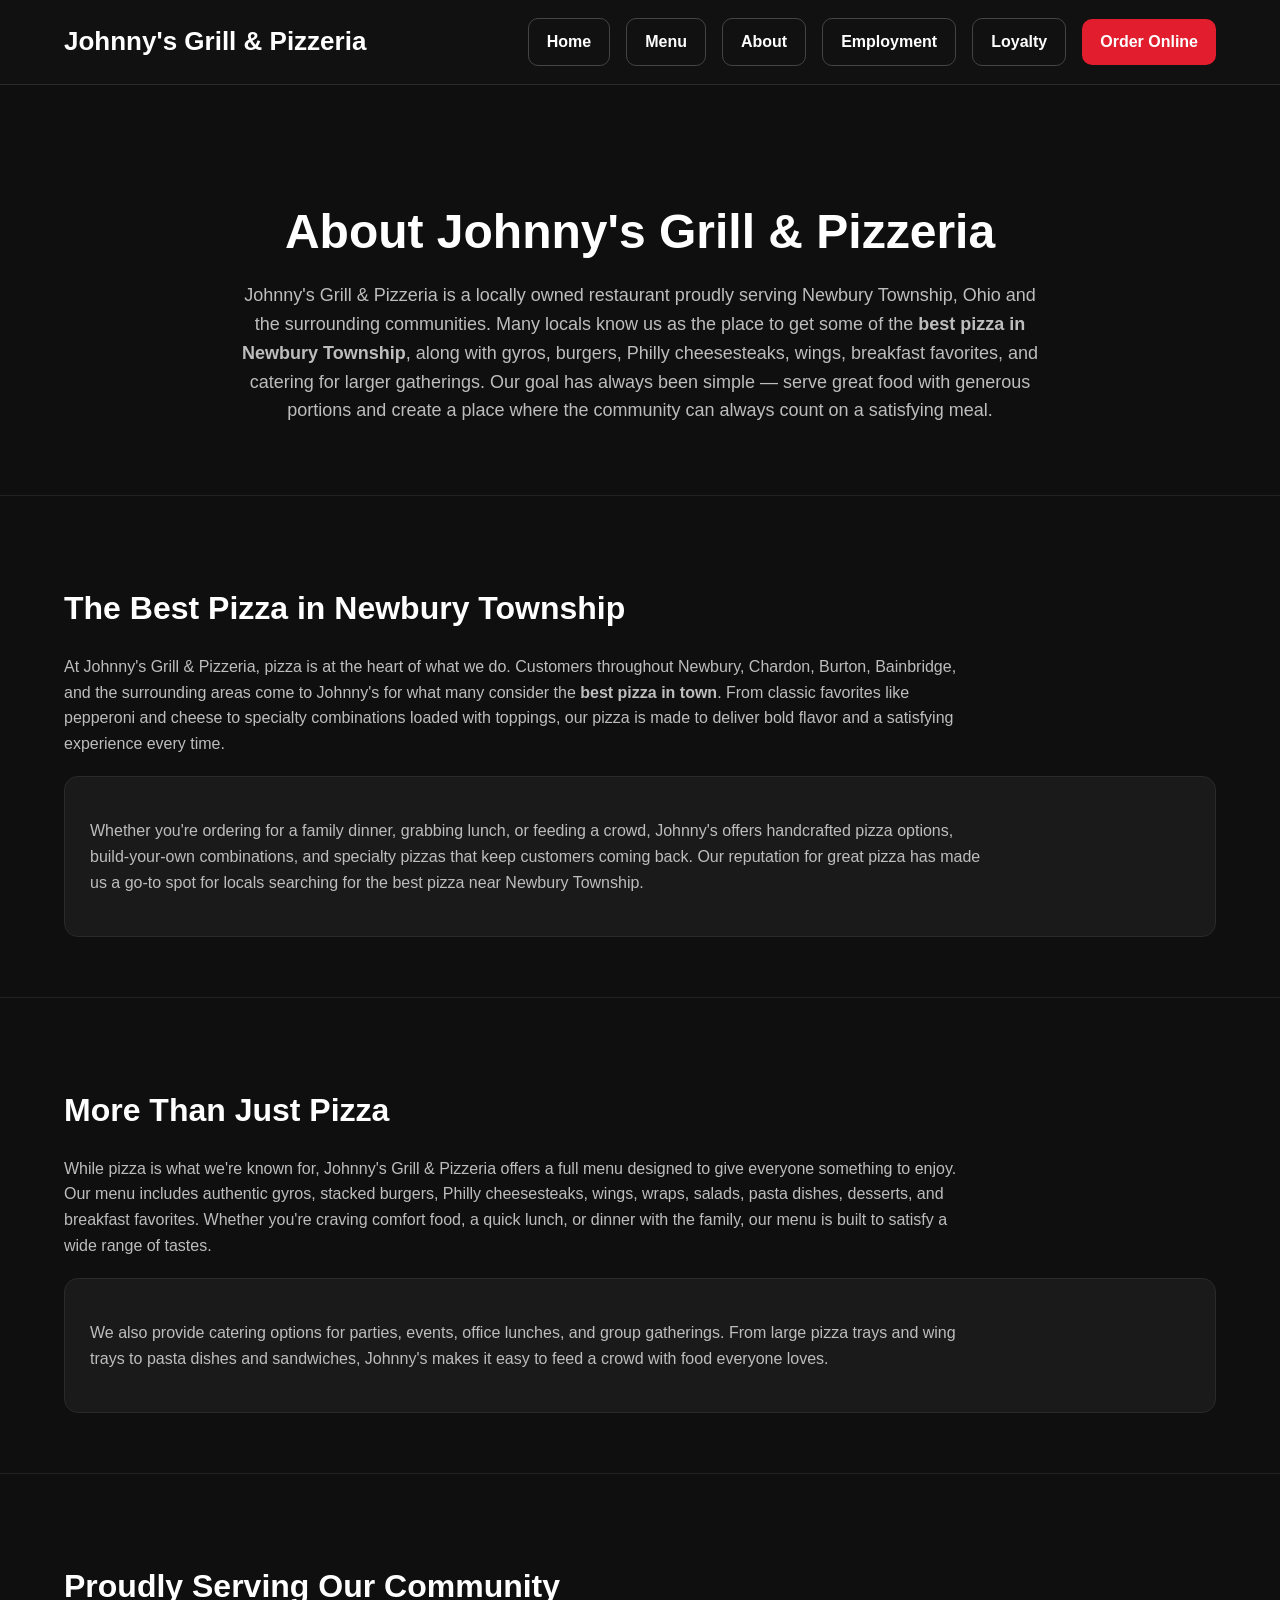
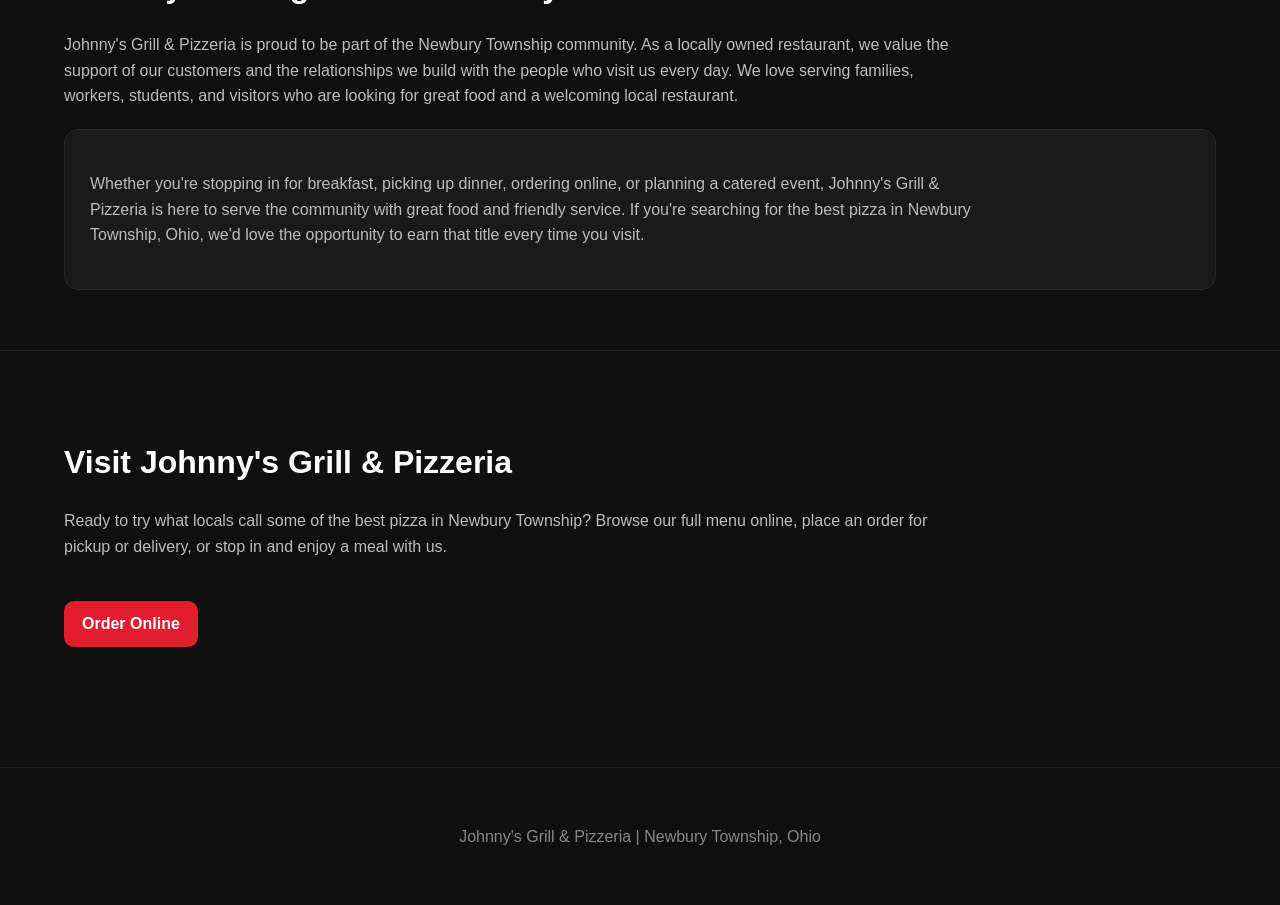
==== about/index.html @ 536ca55b "Add files via upload" ====
<!DOCTYPE html>
<html lang="en">
<head>
<meta charset="UTF-8">
<meta name="viewport" content="width=device-width, initial-scale=1.0">

<title>About Us | Johnny's Grill & Pizzeria</title>

<style>

body{
margin:0;
font-family:Arial,Helvetica,sans-serif;
background:#0f0f0f;
color:white;
line-height:1.6;
}

a{
text-decoration:none;
color:inherit;
}

.container{
width:90%;
max-width:1200px;
margin:auto;
}

header{
background:#111;
border-bottom:1px solid #2a2a2a;
position:sticky;
top:0;
z-index:999;
}

.header-inner{
display:flex;
justify-content:space-between;
align-items:center;
padding:18px 0;
flex-wrap:wrap;
}

.logo{
font-size:26px;
font-weight:700;
}

.nav-actions{
display:flex;
gap:16px;
flex-wrap:wrap;
align-items:center;
}

.btn{
padding:10px 18px;
border-radius:10px;
font-weight:bold;
display:inline-block;
}

.btn-order{
background:#e11d2e;
}

.btn-order:hover{
background:#f12638;
}

.btn-secondary{
border:1px solid #444;
}

.hero{
padding:70px 0;
text-align:center;
}

.hero h1{
font-size:48px;
margin-bottom:10px;
}

.hero p{
max-width:800px;
margin:auto;
color:#bdbdbd;
font-size:18px;
}

.section{
padding:60px 0;
border-top:1px solid #222;
}

.section h2{
font-size:32px;
margin-bottom:20px;
}

.section p{
color:#bdbdbd;
max-width:900px;
}

.highlight{
background:#1a1a1a;
border:1px solid #2a2a2a;
padding:25px;
border-radius:14px;
margin-top:20px;
}

.footer{
border-top:1px solid #222;
padding:40px 0;
margin-top:60px;
text-align:center;
color:#888;
}

@media (max-width: 768px){
  .header-inner{
    flex-direction:column;
    align-items:flex-start;
    gap:16px;
  }

  .nav-actions{
    width:100%;
  }

  .hero h1{
    font-size:36px;
  }

  .hero p{
    font-size:16px;
  }

  .section h2{
    font-size:28px;
  }
}

</style>
</head>

<body>

<header>
<div class="container header-inner">

<div class="logo">Johnny's Grill & Pizzeria</div>

<div class="nav-actions">

  <a class="btn btn-secondary"
  href="/"
  target="_top">
  Home
  </a>

  <a class="btn btn-secondary"
  href="/menu"
  target="_top">
  Menu
  </a>

  <a class="btn btn-secondary"
  href="/about"
  target="_top">
  About
  </a>

  <a class="btn btn-secondary"
  href="/employment"
  target="_top">
  Employment
  </a>

  <a class="btn btn-secondary"
  href="https://deals.spoton.com/682b7aca501c6df83e06a58a/join-loyalty?utm_medium=link"
  target="_blank">
  Loyalty
  </a>

  <a class="btn btn-order"
  href="https://order.spoton.com/hcs-johnnys-grill-and-pizzeria-23905/newbury-oh/682b7aca501c6df83e06a58a"
  target="_blank">Order Online</a>

</div>

</div>
</header>


<section class="hero">
<div class="container">

<h1>About Johnny's Grill & Pizzeria</h1>

<p>
Johnny's Grill & Pizzeria is a locally owned restaurant proudly serving Newbury Township, Ohio and the surrounding communities. Many locals know us as the place to get some of the <strong>best pizza in Newbury Township</strong>, along with gyros, burgers, Philly cheesesteaks, wings, breakfast favorites, and catering for larger gatherings. Our goal has always been simple — serve great food with generous portions and create a place where the community can always count on a satisfying meal.
</p>

</div>
</section>


<section class="section">
<div class="container">

<h2>The Best Pizza in Newbury Township</h2>

<p>
At Johnny's Grill & Pizzeria, pizza is at the heart of what we do. Customers throughout Newbury, Chardon, Burton, Bainbridge, and the surrounding areas come to Johnny's for what many consider the <strong>best pizza in town</strong>. From classic favorites like pepperoni and cheese to specialty combinations loaded with toppings, our pizza is made to deliver bold flavor and a satisfying experience every time.
</p>

<div class="highlight">
<p>
Whether you're ordering for a family dinner, grabbing lunch, or feeding a crowd, Johnny's offers handcrafted pizza options, build-your-own combinations, and specialty pizzas that keep customers coming back. Our reputation for great pizza has made us a go-to spot for locals searching for the best pizza near Newbury Township.
</p>
</div>

</div>
</section>


<section class="section">
<div class="container">

<h2>More Than Just Pizza</h2>

<p>
While pizza is what we're known for, Johnny's Grill & Pizzeria offers a full menu designed to give everyone something to enjoy. Our menu includes authentic gyros, stacked burgers, Philly cheesesteaks, wings, wraps, salads, pasta dishes, desserts, and breakfast favorites. Whether you're craving comfort food, a quick lunch, or dinner with the family, our menu is built to satisfy a wide range of tastes.
</p>

<div class="highlight">
<p>
We also provide catering options for parties, events, office lunches, and group gatherings. From large pizza trays and wing trays to pasta dishes and sandwiches, Johnny's makes it easy to feed a crowd with food everyone loves.
</p>
</div>

</div>
</section>


<section class="section">
<div class="container">

<h2>Proudly Serving Our Community</h2>

<p>
Johnny's Grill & Pizzeria is proud to be part of the Newbury Township community. As a locally owned restaurant, we value the support of our customers and the relationships we build with the people who visit us every day. We love serving families, workers, students, and visitors who are looking for great food and a welcoming local restaurant.
</p>

<div class="highlight">
<p>
Whether you're stopping in for breakfast, picking up dinner, ordering online, or planning a catered event, Johnny's Grill & Pizzeria is here to serve the community with great food and friendly service. If you're searching for the best pizza in Newbury Township, Ohio, we'd love the opportunity to earn that title every time you visit.
</p>
</div>

</div>
</section>


<section class="section">
<div class="container">

<h2>Visit Johnny's Grill & Pizzeria</h2>

<p>
Ready to try what locals call some of the best pizza in Newbury Township? Browse our full menu online, place an order for pickup or delivery, or stop in and enjoy a meal with us.
</p>

<br>

<a class="btn btn-order"
href="https://order.spoton.com/hcs-johnnys-grill-and-pizzeria-23905/newbury-oh/682b7aca501c6df83e06a58a"
target="_blank">Order Online</a>

</div>
</section>


<footer class="footer">
<div class="container">

<p>Johnny's Grill & Pizzeria | Newbury Township, Ohio</p>

</div>
</footer>

</body>
</html>
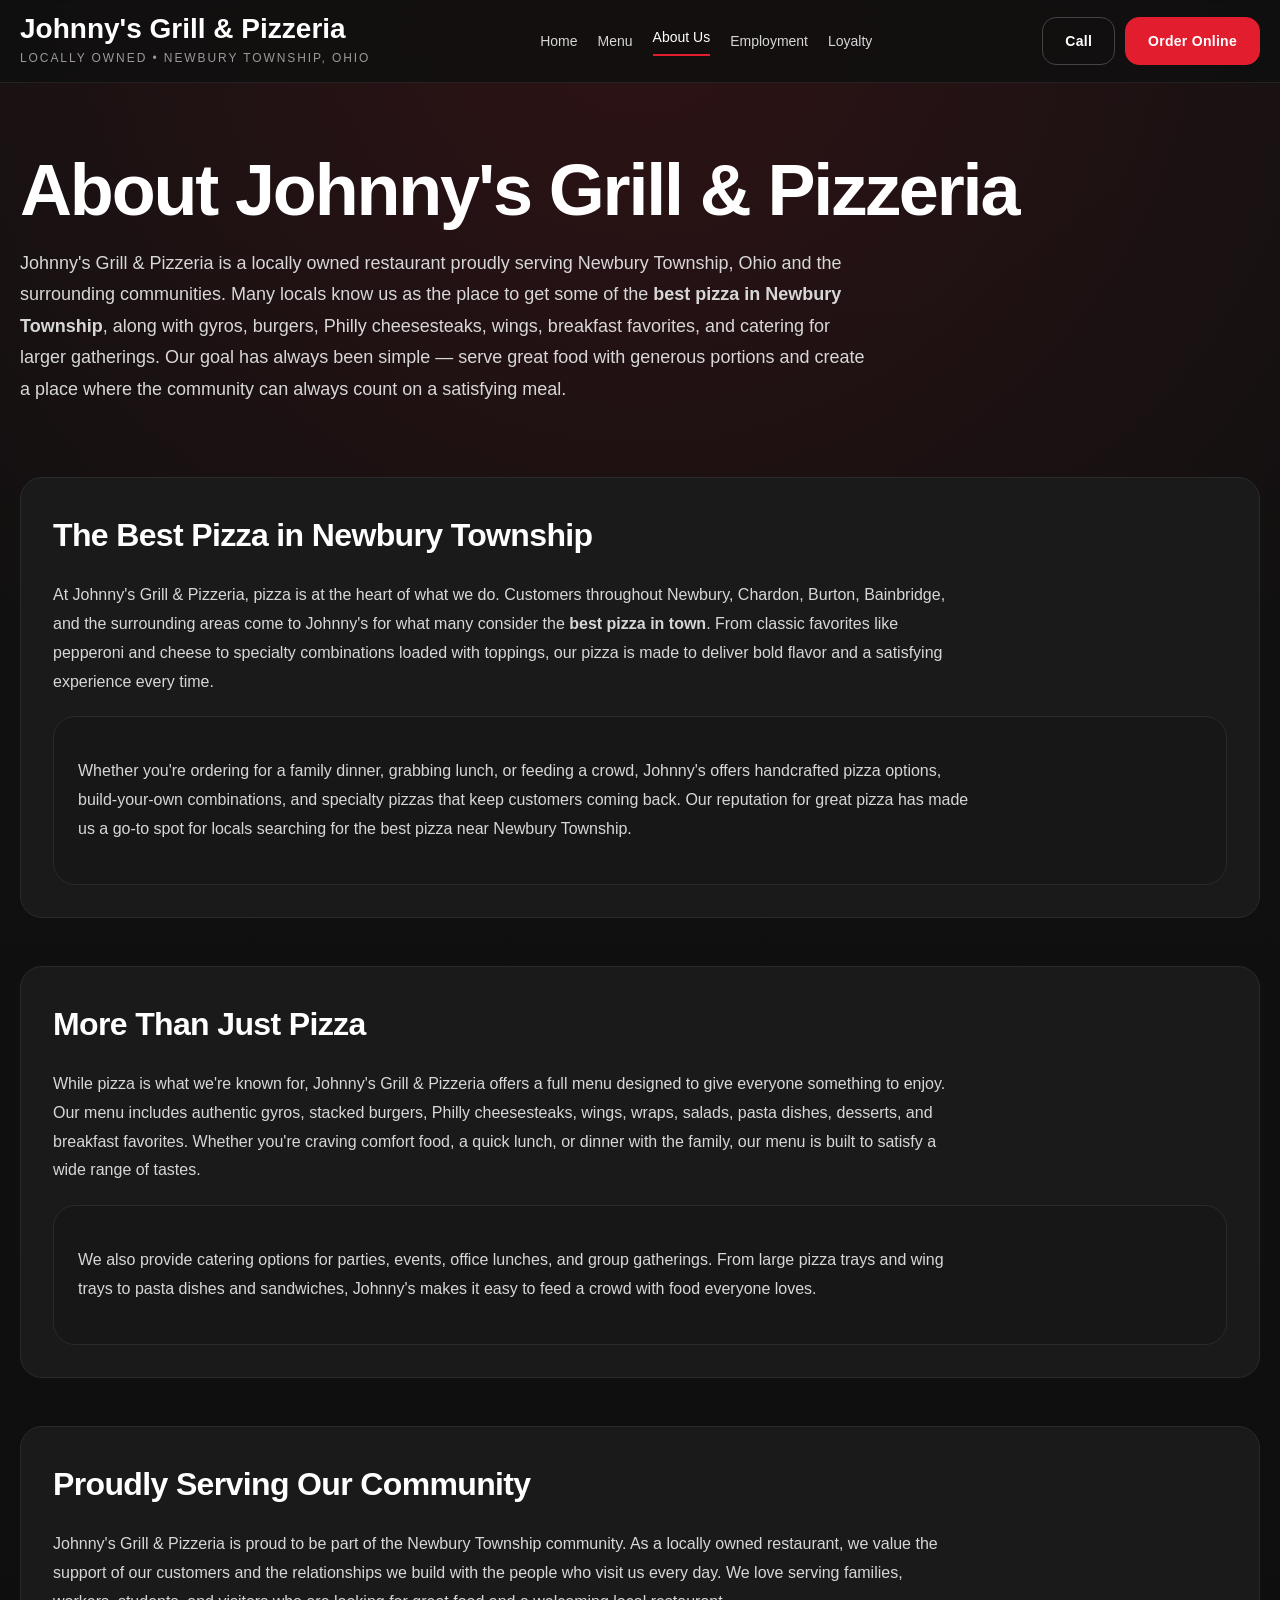
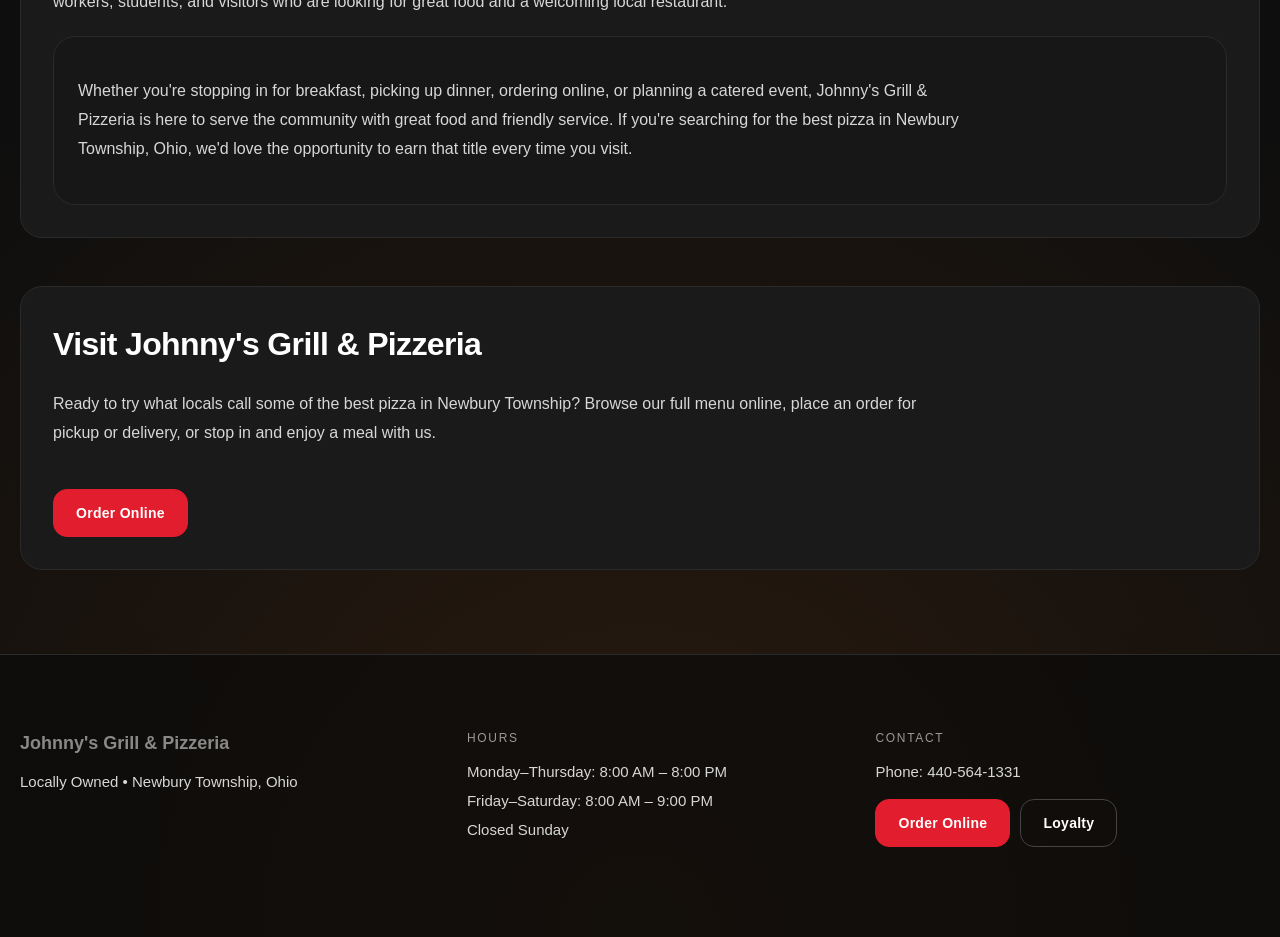
==== commit 08651136: "Unify Johnny's website theme and add verified desserts drinks and catering" ====
--- a/about/index.html
+++ b/about/index.html
@@ -1,299 +1,361 @@
-<!DOCTYPE html>
-<html lang="en">
-<head>
-<meta charset="UTF-8">
-<meta name="viewport" content="width=device-width, initial-scale=1.0">
-
-<title>About Us | Johnny's Grill & Pizzeria</title>
-
-<style>
-
-body{
-margin:0;
-font-family:Arial,Helvetica,sans-serif;
-background:#0f0f0f;
-color:white;
-line-height:1.6;
-}
-
-a{
-text-decoration:none;
-color:inherit;
-}
-
-.container{
-width:90%;
-max-width:1200px;
-margin:auto;
-}
-
-header{
-background:#111;
-border-bottom:1px solid #2a2a2a;
-position:sticky;
-top:0;
-z-index:999;
-}
-
-.header-inner{
-display:flex;
-justify-content:space-between;
-align-items:center;
-padding:18px 0;
-flex-wrap:wrap;
-}
-
-.logo{
-font-size:26px;
-font-weight:700;
-}
-
-.nav-actions{
-display:flex;
-gap:16px;
-flex-wrap:wrap;
-align-items:center;
-}
-
-.btn{
-padding:10px 18px;
-border-radius:10px;
-font-weight:bold;
-display:inline-block;
-}
-
-.btn-order{
-background:#e11d2e;
-}
-
-.btn-order:hover{
-background:#f12638;
-}
-
-.btn-secondary{
-border:1px solid #444;
-}
-
-.hero{
-padding:70px 0;
-text-align:center;
-}
-
-.hero h1{
-font-size:48px;
-margin-bottom:10px;
-}
-
-.hero p{
-max-width:800px;
-margin:auto;
-color:#bdbdbd;
-font-size:18px;
-}
-
-.section{
-padding:60px 0;
-border-top:1px solid #222;
-}
-
-.section h2{
-font-size:32px;
-margin-bottom:20px;
-}
-
-.section p{
-color:#bdbdbd;
-max-width:900px;
-}
-
-.highlight{
-background:#1a1a1a;
-border:1px solid #2a2a2a;
-padding:25px;
-border-radius:14px;
-margin-top:20px;
-}
-
-.footer{
-border-top:1px solid #222;
-padding:40px 0;
-margin-top:60px;
-text-align:center;
-color:#888;
-}
-
-@media (max-width: 768px){
-  .header-inner{
-    flex-direction:column;
-    align-items:flex-start;
-    gap:16px;
-  }
-
-  .nav-actions{
-    width:100%;
-  }
-
-  .hero h1{
-    font-size:36px;
-  }
-
-  .hero p{
-    font-size:16px;
-  }
-
-  .section h2{
-    font-size:28px;
-  }
-}
-
-</style>
-</head>
-
-<body>
-
-<header>
-<div class="container header-inner">
-
-<div class="logo">Johnny's Grill & Pizzeria</div>
-
-<div class="nav-actions">
-
-  <a class="btn btn-secondary"
-  href="/"
-  target="_top">
-  Home
-  </a>
-
-  <a class="btn btn-secondary"
-  href="/menu"
-  target="_top">
-  Menu
-  </a>
-
-  <a class="btn btn-secondary"
-  href="/about"
-  target="_top">
-  About
-  </a>
-
-  <a class="btn btn-secondary"
-  href="/employment"
-  target="_top">
-  Employment
-  </a>
-
-  <a class="btn btn-secondary"
-  href="https://deals.spoton.com/682b7aca501c6df83e06a58a/join-loyalty?utm_medium=link"
-  target="_blank">
-  Loyalty
-  </a>
-
-  <a class="btn btn-order"
-  href="https://order.spoton.com/hcs-johnnys-grill-and-pizzeria-23905/newbury-oh/682b7aca501c6df83e06a58a"
-  target="_blank">Order Online</a>
-
-</div>
-
-</div>
-</header>
-
-
-<section class="hero">
-<div class="container">
-
-<h1>About Johnny's Grill & Pizzeria</h1>
-
-<p>
-Johnny's Grill & Pizzeria is a locally owned restaurant proudly serving Newbury Township, Ohio and the surrounding communities. Many locals know us as the place to get some of the <strong>best pizza in Newbury Township</strong>, along with gyros, burgers, Philly cheesesteaks, wings, breakfast favorites, and catering for larger gatherings. Our goal has always been simple — serve great food with generous portions and create a place where the community can always count on a satisfying meal.
-</p>
-
-</div>
-</section>
-
-
-<section class="section">
-<div class="container">
-
-<h2>The Best Pizza in Newbury Township</h2>
-
-<p>
-At Johnny's Grill & Pizzeria, pizza is at the heart of what we do. Customers throughout Newbury, Chardon, Burton, Bainbridge, and the surrounding areas come to Johnny's for what many consider the <strong>best pizza in town</strong>. From classic favorites like pepperoni and cheese to specialty combinations loaded with toppings, our pizza is made to deliver bold flavor and a satisfying experience every time.
-</p>
-
-<div class="highlight">
-<p>
-Whether you're ordering for a family dinner, grabbing lunch, or feeding a crowd, Johnny's offers handcrafted pizza options, build-your-own combinations, and specialty pizzas that keep customers coming back. Our reputation for great pizza has made us a go-to spot for locals searching for the best pizza near Newbury Township.
-</p>
-</div>
-
-</div>
-</section>
-
-
-<section class="section">
-<div class="container">
-
-<h2>More Than Just Pizza</h2>
-
-<p>
-While pizza is what we're known for, Johnny's Grill & Pizzeria offers a full menu designed to give everyone something to enjoy. Our menu includes authentic gyros, stacked burgers, Philly cheesesteaks, wings, wraps, salads, pasta dishes, desserts, and breakfast favorites. Whether you're craving comfort food, a quick lunch, or dinner with the family, our menu is built to satisfy a wide range of tastes.
-</p>
-
-<div class="highlight">
-<p>
-We also provide catering options for parties, events, office lunches, and group gatherings. From large pizza trays and wing trays to pasta dishes and sandwiches, Johnny's makes it easy to feed a crowd with food everyone loves.
-</p>
-</div>
-
-</div>
-</section>
-
-
-<section class="section">
-<div class="container">
-
-<h2>Proudly Serving Our Community</h2>
-
-<p>
-Johnny's Grill & Pizzeria is proud to be part of the Newbury Township community. As a locally owned restaurant, we value the support of our customers and the relationships we build with the people who visit us every day. We love serving families, workers, students, and visitors who are looking for great food and a welcoming local restaurant.
-</p>
-
-<div class="highlight">
-<p>
-Whether you're stopping in for breakfast, picking up dinner, ordering online, or planning a catered event, Johnny's Grill & Pizzeria is here to serve the community with great food and friendly service. If you're searching for the best pizza in Newbury Township, Ohio, we'd love the opportunity to earn that title every time you visit.
-</p>
-</div>
-
-</div>
-</section>
-
-
-<section class="section">
-<div class="container">
-
-<h2>Visit Johnny's Grill & Pizzeria</h2>
-
-<p>
-Ready to try what locals call some of the best pizza in Newbury Township? Browse our full menu online, place an order for pickup or delivery, or stop in and enjoy a meal with us.
-</p>
-
-<br>
-
-<a class="btn btn-order"
-href="https://order.spoton.com/hcs-johnnys-grill-and-pizzeria-23905/newbury-oh/682b7aca501c6df83e06a58a"
-target="_blank">Order Online</a>
-
-</div>
-</section>
-
-
-<footer class="footer">
-<div class="container">
-
-<p>Johnny's Grill & Pizzeria | Newbury Township, Ohio</p>
-
-</div>
-</footer>
-
-</body>
+<!DOCTYPE html>
+<html lang="en">
+<head>
+<meta charset="UTF-8">
+<meta name="viewport" content="width=device-width, initial-scale=1.0">
+
+<title>About Johnny's Grill & Pizzeria | Best Pizza in Newbury Township OH</title>
+
+<meta name="description" content="Johnny's Grill & Pizzeria is a locally owned restaurant in Newbury Township Ohio known for the best pizza, wings, burgers, gyros, and breakfast. Serving Newbury, Chardon, Burton, and Bainbridge.">
+<meta name="keywords" content="best pizza Newbury Township OH, pizza near me Newbury Ohio, restaurants Newbury Township, best pizza Chardon Ohio, food Burton Ohio, pizza Bainbridge Ohio">
+<meta name="robots" content="index, follow">
+<meta name="author" content="Johnny's Grill & Pizzeria">
+
+<!-- GEO -->
+<meta name="geo.region" content="US-OH">
+<meta name="geo.placename" content="Newbury Township, Ohio">
+<meta name="geo.position" content="41.4623;-81.2415">
+<meta name="ICBM" content="41.4623, -81.2415">
+
+<!-- APPLE -->
+<meta name="apple-mobile-web-app-capable" content="yes">
+<meta name="apple-mobile-web-app-title" content="Johnny's Grill & Pizzeria">
+<link rel="apple-touch-icon" href="https://johnnyspizzaandgrill.com/logo-social.jpg">
+
+<!-- OPEN GRAPH -->
+<meta property="og:title" content="Johnny's Grill & Pizzeria - Best Pizza in Newbury Township">
+<meta property="og:description" content="Local favorite for pizza, wings, burgers, and more.">
+<meta property="og:image" content="https://johnnyspizzaandgrill.com/logo-social.jpg">
+<meta property="og:image:secure_url" content="https://johnnyspizzaandgrill.com/logo-social.jpg">
+<meta property="og:image:type" content="image/jpeg">
+<meta property="og:image:width" content="1200">
+<meta property="og:image:height" content="630">
+<meta property="og:url" content="https://johnnyspizzaandgrill.com/about">
+<meta property="og:type" content="website">
+<meta property="og:site_name" content="Johnny's Grill & Pizzeria">
+
+<!-- FORCE IMAGE -->
+<meta property="og:image" content="https://johnnyspizzaandgrill.com/logo-social.jpg">
+
+<!-- TWITTER -->
+<meta name="twitter:card" content="summary_large_image">
+<meta name="twitter:title" content="Johnny's Grill & Pizzeria">
+<meta name="twitter:description" content="Best pizza in Newbury Township Ohio.">
+<meta name="twitter:image" content="https://johnnyspizzaandgrill.com/logo-social.jpg">
+
+<!-- ICON -->
+<link rel="icon" href="https://johnnyspizzaandgrill.com/logo-social.jpg" type="image/jpeg">
+
+<!-- STRUCTURED DATA (LOCAL SEO BOOST) -->
+<script type="application/ld+json">
+{
+  "@context": "https://schema.org",
+  "@type": "Restaurant",
+  "name": "Johnny's Grill & Pizzeria",
+  "image": "https://johnnyspizzaandgrill.com/logo-social.jpg",
+  "telephone": "+1-440-564-1331",
+  "address": {
+    "@type": "PostalAddress",
+    "addressLocality": "Newbury Township",
+    "addressRegion": "OH",
+    "postalCode": "44065",
+    "addressCountry": "US"
+  },
+  "servesCuisine": ["Pizza","American","Burgers","Wings","Breakfast"],
+  "areaServed": [
+    "Newbury Township OH",
+    "Chardon OH",
+    "Burton OH",
+    "Bainbridge OH"
+  ],
+  "url": "https://johnnyspizzaandgrill.com/"
+}
+</script>
+
+<style>
+
+body{
+margin:0;
+font-family:Arial,Helvetica,sans-serif;
+background:#0f0f0f;
+color:white;
+line-height:1.6;
+}
+
+a{
+text-decoration:none;
+color:inherit;
+}
+
+.container{
+width:90%;
+max-width:1200px;
+margin:auto;
+}
+
+header{
+background:#111;
+border-bottom:1px solid #2a2a2a;
+position:sticky;
+top:0;
+z-index:999;
+}
+
+.header-inner{
+display:flex;
+justify-content:space-between;
+align-items:center;
+padding:18px 0;
+flex-wrap:wrap;
+}
+
+.logo{
+font-size:26px;
+font-weight:700;
+}
+
+.nav-actions{
+display:flex;
+gap:16px;
+flex-wrap:wrap;
+align-items:center;
+}
+
+.btn{
+padding:10px 18px;
+border-radius:10px;
+font-weight:bold;
+display:inline-block;
+}
+
+.btn-order{
+background:#e11d2e;
+}
+
+.btn-order:hover{
+background:#f12638;
+}
+
+.btn-secondary{
+border:1px solid #444;
+}
+
+.hero{
+padding:70px 0;
+text-align:center;
+}
+
+.hero h1{
+font-size:48px;
+margin-bottom:10px;
+}
+
+.hero p{
+max-width:800px;
+margin:auto;
+color:#bdbdbd;
+font-size:18px;
+}
+
+.section{
+padding:60px 0;
+border-top:1px solid #222;
+}
+
+.section h2{
+font-size:32px;
+margin-bottom:20px;
+}
+
+.section p{
+color:#bdbdbd;
+max-width:900px;
+}
+
+.highlight{
+background:#1a1a1a;
+border:1px solid #2a2a2a;
+padding:25px;
+border-radius:14px;
+margin-top:20px;
+}
+
+.footer{
+border-top:1px solid #222;
+padding:40px 0;
+margin-top:60px;
+text-align:center;
+color:#888;
+}
+
+@media (max-width: 768px){
+  .header-inner{
+    flex-direction:column;
+    align-items:flex-start;
+    gap:16px;
+  }
+
+  .nav-actions{
+    width:100%;
+  }
+
+  .hero h1{
+    font-size:36px;
+  }
+
+  .hero p{
+    font-size:16px;
+  }
+
+  .section h2{
+    font-size:28px;
+  }
+}
+
+</style>
+<link rel="stylesheet" href="/assets/site.css?v=20261031-2">
+</head>
+
+<body class="site-page site-about">
+
+<header class="topbar">
+    <div class="container topbar-inner">
+      <a class="brand" href="/" aria-label="Johnny's Grill &amp; Pizzeria Home">
+        <div class="brand-title">Johnny's Grill &amp; Pizzeria</div>
+        <div class="brand-sub">Locally Owned • Newbury Township, Ohio</div>
+      </a>
+
+      <nav class="nav-links">
+        <a href="/" target="_top">Home</a>
+        <a href="/menu" target="_top">Menu</a>
+        <a href="/about" target="_top" aria-current="page">About Us</a>
+        <a href="/employment" target="_top">Employment</a>
+        <a href="https://deals.spoton.com/682b7aca501c6df83e06a58a/join-loyalty?utm_medium=link" target="_blank">Loyalty</a>
+      </nav>
+
+      <div class="nav-actions">
+        <a class="btn btn-secondary" href="tel:4405641331">Call</a>
+        <a class="btn btn-primary" href="https://order.spoton.com/hcs-johnnys-grill-and-pizzeria-23905/newbury-oh/682b7aca501c6df83e06a58a" target="_blank">Order Online</a>
+      </div>
+    </div>
+  </header>
+
+
+<section class="hero">
+<div class="container">
+
+<h1>About Johnny's Grill & Pizzeria</h1>
+
+<p>
+Johnny's Grill & Pizzeria is a locally owned restaurant proudly serving Newbury Township, Ohio and the surrounding communities. Many locals know us as the place to get some of the <strong>best pizza in Newbury Township</strong>, along with gyros, burgers, Philly cheesesteaks, wings, breakfast favorites, and catering for larger gatherings. Our goal has always been simple — serve great food with generous portions and create a place where the community can always count on a satisfying meal.
+</p>
+
+</div>
+</section>
+
+
+<section class="section">
+<div class="container">
+
+<h2>The Best Pizza in Newbury Township</h2>
+
+<p>
+At Johnny's Grill & Pizzeria, pizza is at the heart of what we do. Customers throughout Newbury, Chardon, Burton, Bainbridge, and the surrounding areas come to Johnny's for what many consider the <strong>best pizza in town</strong>. From classic favorites like pepperoni and cheese to specialty combinations loaded with toppings, our pizza is made to deliver bold flavor and a satisfying experience every time.
+</p>
+
+<div class="highlight">
+<p>
+Whether you're ordering for a family dinner, grabbing lunch, or feeding a crowd, Johnny's offers handcrafted pizza options, build-your-own combinations, and specialty pizzas that keep customers coming back. Our reputation for great pizza has made us a go-to spot for locals searching for the best pizza near Newbury Township.
+</p>
+</div>
+
+</div>
+</section>
+
+
+<section class="section">
+<div class="container">
+
+<h2>More Than Just Pizza</h2>
+
+<p>
+While pizza is what we're known for, Johnny's Grill & Pizzeria offers a full menu designed to give everyone something to enjoy. Our menu includes authentic gyros, stacked burgers, Philly cheesesteaks, wings, wraps, salads, pasta dishes, desserts, and breakfast favorites. Whether you're craving comfort food, a quick lunch, or dinner with the family, our menu is built to satisfy a wide range of tastes.
+</p>
+
+<div class="highlight">
+<p>
+We also provide catering options for parties, events, office lunches, and group gatherings. From large pizza trays and wing trays to pasta dishes and sandwiches, Johnny's makes it easy to feed a crowd with food everyone loves.
+</p>
+</div>
+
+</div>
+</section>
+
+
+<section class="section">
+<div class="container">
+
+<h2>Proudly Serving Our Community</h2>
+
+<p>
+Johnny's Grill & Pizzeria is proud to be part of the Newbury Township community. As a locally owned restaurant, we value the support of our customers and the relationships we build with the people who visit us every day. We love serving families, workers, students, and visitors who are looking for great food and a welcoming local restaurant.
+</p>
+
+<div class="highlight">
+<p>
+Whether you're stopping in for breakfast, picking up dinner, ordering online, or planning a catered event, Johnny's Grill & Pizzeria is here to serve the community with great food and friendly service. If you're searching for the best pizza in Newbury Township, Ohio, we'd love the opportunity to earn that title every time you visit.
+</p>
+</div>
+
+</div>
+</section>
+
+
+<section class="section">
+<div class="container">
+
+<h2>Visit Johnny's Grill & Pizzeria</h2>
+
+<p>
+Ready to try what locals call some of the best pizza in Newbury Township? Browse our full menu online, place an order for pickup or delivery, or stop in and enjoy a meal with us.
+</p>
+
+<br>
+
+<a class="btn btn-order"
+href="https://order.spoton.com/hcs-johnnys-grill-and-pizzeria-23905/newbury-oh/682b7aca501c6df83e06a58a"
+target="_blank">Order Online</a>
+
+</div>
+</section>
+
+
+<footer class="footer">
+    <div class="container footer-grid">
+      <div>
+        <div class="footer-title">Johnny's Grill &amp; Pizzeria</div>
+        <div class="footer-copy">Locally Owned • Newbury Township, Ohio</div>
+      </div>
+
+      <div>
+        <div class="footer-label">Hours</div>
+        <div class="footer-list">
+          <div>Monday–Thursday: 8:00 AM – 8:00 PM</div>
+          <div>Friday–Saturday: 8:00 AM – 9:00 PM</div>
+          <div>Closed Sunday</div>
+        </div>
+      </div>
+
+      <div>
+        <div class="footer-label">Contact</div>
+        <div class="footer-copy">Phone: <a href="tel:4405641331">440-564-1331</a></div>
+        <div style="margin-top:14px; display:flex; gap:10px; flex-wrap:wrap;">
+          <a class="btn btn-primary" href="https://order.spoton.com/hcs-johnnys-grill-and-pizzeria-23905/newbury-oh/682b7aca501c6df83e06a58a" target="_blank">Order Online</a>
+          <a class="btn btn-secondary" href="https://deals.spoton.com/682b7aca501c6df83e06a58a/join-loyalty?utm_medium=link" target="_blank">Loyalty</a>
+        </div>
+      </div>
+    </div>
+  </footer>
+
+</body>
 </html>
--- a/assets/site.css
+++ b/assets/site.css
@@ -0,0 +1,565 @@
+
+    :root {
+      --bg: #0f0f0f;
+      --bg-2: #171717;
+      --card: #1a1a1a;
+      --card-2: #202020;
+      --line: #2a2a2a;
+      --text: #ffffff;
+      --text-soft: #d7d7d7;
+      --text-muted: #9a9a9a;
+      --accent: #e11d2e;
+      --accent-hover: #f12638;
+      --warm: rgba(255, 125, 20, 0.12);
+      --red-glow: rgba(225, 29, 46, 0.14);
+      --shadow: 0 20px 50px rgba(0, 0, 0, 0.35);
+      --radius: 22px;
+      --max: 1240px;
+    }
+
+    * {
+      box-sizing: border-box;
+    }
+
+    html {
+      scroll-behavior: smooth;
+    }
+
+    body {
+      margin: 0;
+      font-family: Arial, Helvetica, sans-serif;
+      color: var(--text);
+      background:
+        radial-gradient(circle at top, var(--red-glow), transparent 35%),
+        radial-gradient(circle at bottom, var(--warm), transparent 40%),
+        linear-gradient(180deg, #111111 0%, #0d0d0d 100%);
+    }
+
+    a {
+      color: inherit;
+      text-decoration: none;
+    }
+
+    img {
+      max-width: 100%;
+      display: block;
+    }
+
+    .container {
+      width: min(var(--max), calc(100% - 32px));
+      margin: 0 auto;
+    }
+
+    .btn {
+      display: inline-flex;
+      align-items: center;
+      justify-content: center;
+      min-height: 48px;
+      padding: 0 22px;
+      border-radius: 14px;
+      font-weight: 700;
+      font-size: 14px;
+      letter-spacing: 0.02em;
+      transition: 0.2s ease;
+      cursor: pointer;
+    }
+
+    .btn-primary {
+      background: var(--accent);
+      color: #fff;
+      border: 1px solid var(--accent);
+      box-shadow: 0 0 0 0 rgba(225, 29, 46, 0.35);
+    }
+
+    .btn-primary:hover {
+      background: var(--accent-hover);
+      border-color: var(--accent-hover);
+      box-shadow: 0 0 0 8px rgba(225, 29, 46, 0.08);
+      transform: translateY(-1px);
+    }
+
+    .btn-secondary {
+      background: transparent;
+      color: #fff;
+      border: 1px solid #444;
+    }
+
+    .btn-secondary:hover {
+      background: #1d1d1d;
+      border-color: #666;
+      transform: translateY(-1px);
+    }
+
+    .topbar {
+      position: sticky;
+      top: 0;
+      z-index: 50;
+      backdrop-filter: blur(12px);
+      background: rgba(15, 15, 15, 0.82);
+      border-bottom: 1px solid rgba(255, 255, 255, 0.08);
+    }
+
+    .topbar-inner {
+      display: flex;
+      align-items: center;
+      justify-content: space-between;
+      gap: 24px;
+      min-height: 82px;
+    }
+
+    .brand {
+      display: flex;
+      flex-direction: column;
+      gap: 6px;
+    }
+
+    .brand-title {
+      font-size: 28px;
+      font-weight: 800;
+      line-height: 1;
+    }
+
+    .brand-sub {
+      font-size: 12px;
+      color: var(--text-muted);
+      text-transform: uppercase;
+      letter-spacing: 0.16em;
+    }
+
+    .nav {
+      display: flex;
+      align-items: center;
+      gap: 26px;
+    }
+
+    .nav-links {
+      display: flex;
+      align-items: center;
+      gap: 20px;
+      color: var(--text-soft);
+      font-size: 14px;
+      flex-wrap: wrap;
+    }
+
+    .nav-links a:hover {
+      color: #fff;
+    }
+
+    .nav-actions {
+      display: flex;
+      gap: 10px;
+      flex-wrap: wrap;
+    }
+
+    .hero {
+      padding: 72px 0 48px;
+    }
+
+    .hero-grid {
+      display: grid;
+      grid-template-columns: 1.05fr 0.95fr;
+      gap: 32px;
+      align-items: center;
+    }
+
+    .eyebrow {
+      display: inline-block;
+      margin-bottom: 18px;
+      color: #ff5b67;
+      font-size: 12px;
+      font-weight: 700;
+      text-transform: uppercase;
+      letter-spacing: 0.18em;
+    }
+
+    .hero h1 {
+      margin: 0;
+      font-size: clamp(42px, 6vw, 72px);
+      line-height: 0.98;
+      letter-spacing: -0.03em;
+    }
+
+    .hero h2 {
+      margin: 18px 0 0;
+      font-size: clamp(18px, 2vw, 24px);
+      font-weight: 600;
+      color: var(--text-soft);
+    }
+
+    .hero p {
+      margin: 22px 0 0;
+      max-width: 620px;
+      color: var(--text-muted);
+      font-size: 17px;
+      line-height: 1.7;
+    }
+
+    .hero-actions {
+      display: flex;
+      flex-wrap: wrap;
+      gap: 12px;
+      margin-top: 28px;
+    }
+
+    .hero-card {
+      background:
+        linear-gradient(180deg, rgba(255,255,255,0.03), rgba(255,255,255,0.01)),
+        linear-gradient(135deg, #1a1a1a, #111111);
+      border: 1px solid var(--line);
+      border-radius: 28px;
+      overflow: hidden;
+      box-shadow: var(--shadow);
+      min-height: 520px;
+      display: flex;
+      flex-direction: column;
+      justify-content: flex-end;
+      position: relative;
+    }
+
+    .hero-card::before {
+      content: "";
+      position: absolute;
+      inset: 0;
+      background:
+        radial-gradient(circle at top right, rgba(225, 29, 46, 0.20), transparent 32%),
+        radial-gradient(circle at bottom left, rgba(255, 125, 20, 0.16), transparent 36%);
+      pointer-events: none;
+    }
+
+    .hero-image {
+      position: absolute;
+      inset: 0;
+      background:
+        linear-gradient(to top, rgba(0,0,0,0.58), rgba(0,0,0,0.10)),
+        url("https://images.unsplash.com/photo-1513104890138-7c749659a591?auto=format&fit=crop&w=1400&q=80")
+        center/cover no-repeat;
+    }
+
+    .hero-card-content {
+      position: relative;
+      z-index: 1;
+      padding: 26px;
+    }
+
+    .hero-card-label {
+      color: rgba(255,255,255,0.75);
+      text-transform: uppercase;
+      letter-spacing: 0.16em;
+      font-size: 11px;
+      margin-bottom: 10px;
+    }
+
+    .hero-card-title {
+      font-size: 34px;
+      font-weight: 800;
+      line-height: 1.05;
+      margin-bottom: 10px;
+    }
+
+    .hero-card-text {
+      color: rgba(255,255,255,0.82);
+      line-height: 1.6;
+      max-width: 430px;
+    }
+
+    .section {
+      padding: 42px 0;
+    }
+
+    .section-header {
+      text-align: center;
+      margin-bottom: 26px;
+    }
+
+    .section-kicker {
+      color: #ff5b67;
+      font-size: 12px;
+      font-weight: 700;
+      text-transform: uppercase;
+      letter-spacing: 0.18em;
+      margin-bottom: 10px;
+    }
+
+    .section-title {
+      margin: 0;
+      font-size: clamp(30px, 4vw, 44px);
+      line-height: 1.08;
+    }
+
+    .section-copy {
+      margin: 14px auto 0;
+      max-width: 760px;
+      color: var(--text-muted);
+      line-height: 1.7;
+      font-size: 16px;
+    }
+
+    .cards-4 {
+      display: grid;
+      grid-template-columns: repeat(4, 1fr);
+      gap: 18px;
+      margin-top: 28px;
+    }
+
+    .card {
+      background: linear-gradient(180deg, var(--card), var(--card-2));
+      border: 1px solid var(--line);
+      border-radius: var(--radius);
+      overflow: hidden;
+      box-shadow: var(--shadow);
+      transition: 0.2s ease;
+    }
+
+    .card:hover {
+      transform: translateY(-4px);
+      border-color: rgba(225, 29, 46, 0.5);
+    }
+
+    .card-image {
+      height: 220px;
+      background-position: center;
+      background-size: cover;
+      background-repeat: no-repeat;
+    }
+
+    .card-body {
+      padding: 20px;
+    }
+
+    .card-title {
+      margin: 0;
+      font-size: 22px;
+      line-height: 1.15;
+    }
+
+    .card-text {
+      margin: 12px 0 0;
+      color: var(--text-muted);
+      line-height: 1.65;
+      font-size: 15px;
+    }
+
+    .card-link {
+      display: inline-block;
+      margin-top: 18px;
+      color: #ff5b67;
+      font-weight: 700;
+      font-size: 14px;
+    }
+
+    .band {
+      margin: 18px 0;
+      padding: 34px 0;
+      background:
+        linear-gradient(90deg, #111111 0%, #181818 50%, #111111 100%);
+      border-top: 1px solid var(--line);
+      border-bottom: 1px solid var(--line);
+    }
+
+    .favorites-grid {
+      display: grid;
+      grid-template-columns: repeat(4, 1fr);
+      gap: 18px;
+      margin-top: 24px;
+    }
+
+    .favorite-card {
+      border-radius: 20px;
+      overflow: hidden;
+      background: linear-gradient(180deg, #1a1a1a, #141414);
+      border: 1px solid var(--line);
+      box-shadow: var(--shadow);
+    }
+
+    .favorite-image {
+      height: 210px;
+      background-size: cover;
+      background-position: center;
+    }
+
+    .favorite-body {
+      padding: 18px;
+      text-align: center;
+    }
+
+    .favorite-title {
+      font-size: 20px;
+      font-weight: 800;
+      margin: 0;
+    }
+
+    .specials {
+      display: grid;
+      grid-template-columns: 1fr 1fr;
+      gap: 22px;
+      align-items: stretch;
+      margin-top: 28px;
+    }
+
+    .special-left {
+      padding: 10px 0;
+    }
+
+    .special-left h3 {
+      margin: 0;
+      font-size: 40px;
+      line-height: 1.05;
+    }
+
+    .special-left p {
+      margin: 16px 0 0;
+      max-width: 580px;
+      color: var(--text-muted);
+      line-height: 1.7;
+    }
+
+    .special-card {
+      background:
+        linear-gradient(180deg, rgba(255,255,255,0.02), rgba(255,255,255,0.01)),
+        linear-gradient(135deg, #1a1a1a, #111111);
+      border: 1px solid var(--line);
+      border-radius: 26px;
+      padding: 28px;
+      box-shadow: var(--shadow);
+    }
+
+    .special-tag {
+      font-size: 12px;
+      letter-spacing: 0.16em;
+      text-transform: uppercase;
+      color: var(--text-muted);
+      margin-bottom: 12px;
+    }
+
+    .special-headline {
+      font-size: 30px;
+      font-weight: 800;
+      margin: 0 0 8px;
+      line-height: 1.08;
+    }
+
+    .special-text {
+      color: var(--text-muted);
+      line-height: 1.7;
+      margin-bottom: 22px;
+    }
+
+    .about-preview {
+      text-align: center;
+      padding-top: 12px;
+    }
+
+    .footer {
+      margin-top: 36px;
+      border-top: 1px solid var(--line);
+      background: rgba(10, 10, 10, 0.7);
+    }
+
+    .footer-grid {
+      display: grid;
+      grid-template-columns: 1.1fr 1fr 1fr;
+      gap: 24px;
+      padding: 34px 0 50px;
+    }
+
+    .footer-title {
+      font-size: 18px;
+      font-weight: 800;
+      margin-bottom: 10px;
+    }
+
+    .footer-label {
+      font-size: 12px;
+      color: var(--text-muted);
+      letter-spacing: 0.14em;
+      text-transform: uppercase;
+      margin-bottom: 10px;
+    }
+
+    .footer-copy,
+    .footer-list {
+      color: var(--text-soft);
+      line-height: 1.8;
+      font-size: 15px;
+    }
+
+    .footer-list div + div {
+      margin-top: 2px;
+    }
+
+    .spacer-20 {
+      height: 20px;
+    }
+
+    @media (max-width: 1100px) {
+      .hero-grid,
+      .specials,
+      .footer-grid,
+      .cards-4,
+      .favorites-grid {
+        grid-template-columns: 1fr 1fr;
+      }
+
+      .hero-card {
+        min-height: 420px;
+      }
+    }
+
+    @media (max-width: 760px) {
+      .topbar-inner {
+        flex-direction: column;
+        align-items: flex-start;
+        padding: 14px 0;
+      }
+
+      .nav {
+        width: 100%;
+        flex-direction: column;
+        align-items: flex-start;
+      }
+
+      .nav-links {
+        flex-wrap: wrap;
+        gap: 14px;
+      }
+
+      .nav-actions {
+        width: 100%;
+        flex-wrap: wrap;
+      }
+
+      .hero {
+        padding-top: 42px;
+      }
+
+      .hero-grid,
+      .cards-4,
+      .favorites-grid,
+      .specials,
+      .footer-grid {
+        grid-template-columns: 1fr;
+      }
+
+      .hero-card {
+        min-height: 400px;
+      }
+
+      .hero-card-title {
+        font-size: 28px;
+      }
+
+      .section {
+        padding: 34px 0;
+      }
+    }
+  
+:root{--muted:var(--text-soft);--bg2:var(--bg-2);--panel:var(--card)}
+.topbar .topbar-inner{padding:0;min-height:82px;flex-wrap:wrap}.topbar .brand-title{font-size:28px;line-height:1.05}.topbar .brand-sub{font-size:12px;letter-spacing:.16em}.topbar .nav-links{gap:20px}.topbar .nav-actions{gap:10px}.topbar .btn{min-height:48px;padding:0 22px;border-radius:14px;display:inline-flex}.topbar .nav-links a[aria-current="page"]{color:#fff;border-bottom:2px solid var(--accent);padding-bottom:5px}
+.site-page .hero{text-align:left;padding:72px 0 48px}.site-page .hero h1{font-size:clamp(42px,6vw,72px);line-height:.98;letter-spacing:-.03em;margin:0 0 22px}.site-page .hero p{font-size:18px;line-height:1.75;color:var(--text-soft);margin:0;max-width:850px}.site-page .footer{text-align:left;margin-top:60px}.site-page .section-card,.site-page .form-card,.site-page .highlight{background:var(--card);border:1px solid var(--line);border-radius:var(--radius);box-shadow:var(--shadow)}
+.site-menu .intro-panel{padding:0;background:none;border:0}.site-menu .hero-copy{font-size:18px;color:var(--text-soft);line-height:1.75;max-width:850px}.site-menu .hero-actions{margin-top:24px}.site-menu .food-section h2{font-size:28px;letter-spacing:-.02em}.site-menu .food-section{box-shadow:none}.site-menu .food-menu{margin-top:12px}.site-menu .toolbar{margin-bottom:18px}.site-menu #statusBar{margin-top:16px}.site-menu .section{padding-top:0}.site-menu .order-bar{position:static}.site-menu .food-row[hidden]{display:none}
+.site-about .section{border-top:0;padding:24px 0}.site-about .section>.container{padding:32px;border:1px solid var(--line);border-radius:var(--radius);background:var(--card)}.site-about .section h2{font-size:32px;letter-spacing:-.02em;margin:0 0 20px}.site-about .section p{line-height:1.8;color:var(--text-soft);max-width:900px}.site-about .highlight{box-shadow:none;background:var(--bg-2);padding:24px}.site-about .btn-order{background:var(--accent);border:1px solid var(--accent)}
+.site-employment .form-card{padding:32px}.site-employment .section-title{font-size:28px;line-height:1.2}.site-employment input,.site-employment textarea,.site-employment select{font-family:inherit}.site-employment .form-section{padding-bottom:24px}
+@media(max-width:1100px){.topbar-inner{gap:18px;padding:18px 0!important}.topbar .nav-actions{width:auto}}
+@media(max-width:760px){.topbar{position:static}.topbar .topbar-inner{gap:18px}.topbar .brand-title{font-size:25px}.topbar .brand-sub{font-size:10px}.topbar .nav-links{gap:14px;font-size:14px}.topbar .nav-actions{width:100%}.site-page .hero{padding:42px 0 32px}.site-page .hero p,.site-menu .hero-copy{font-size:16px}.site-menu .hero-card{min-height:0}.site-page .footer{margin-top:36px}.site-about .section>.container,.site-employment .form-card{padding:22px}.site-menu .food-section h2{font-size:26px}.site-menu .food-section{padding:20px}}
+
+.container{width:min(var(--max),calc(100% - 32px));max-width:var(--max)}
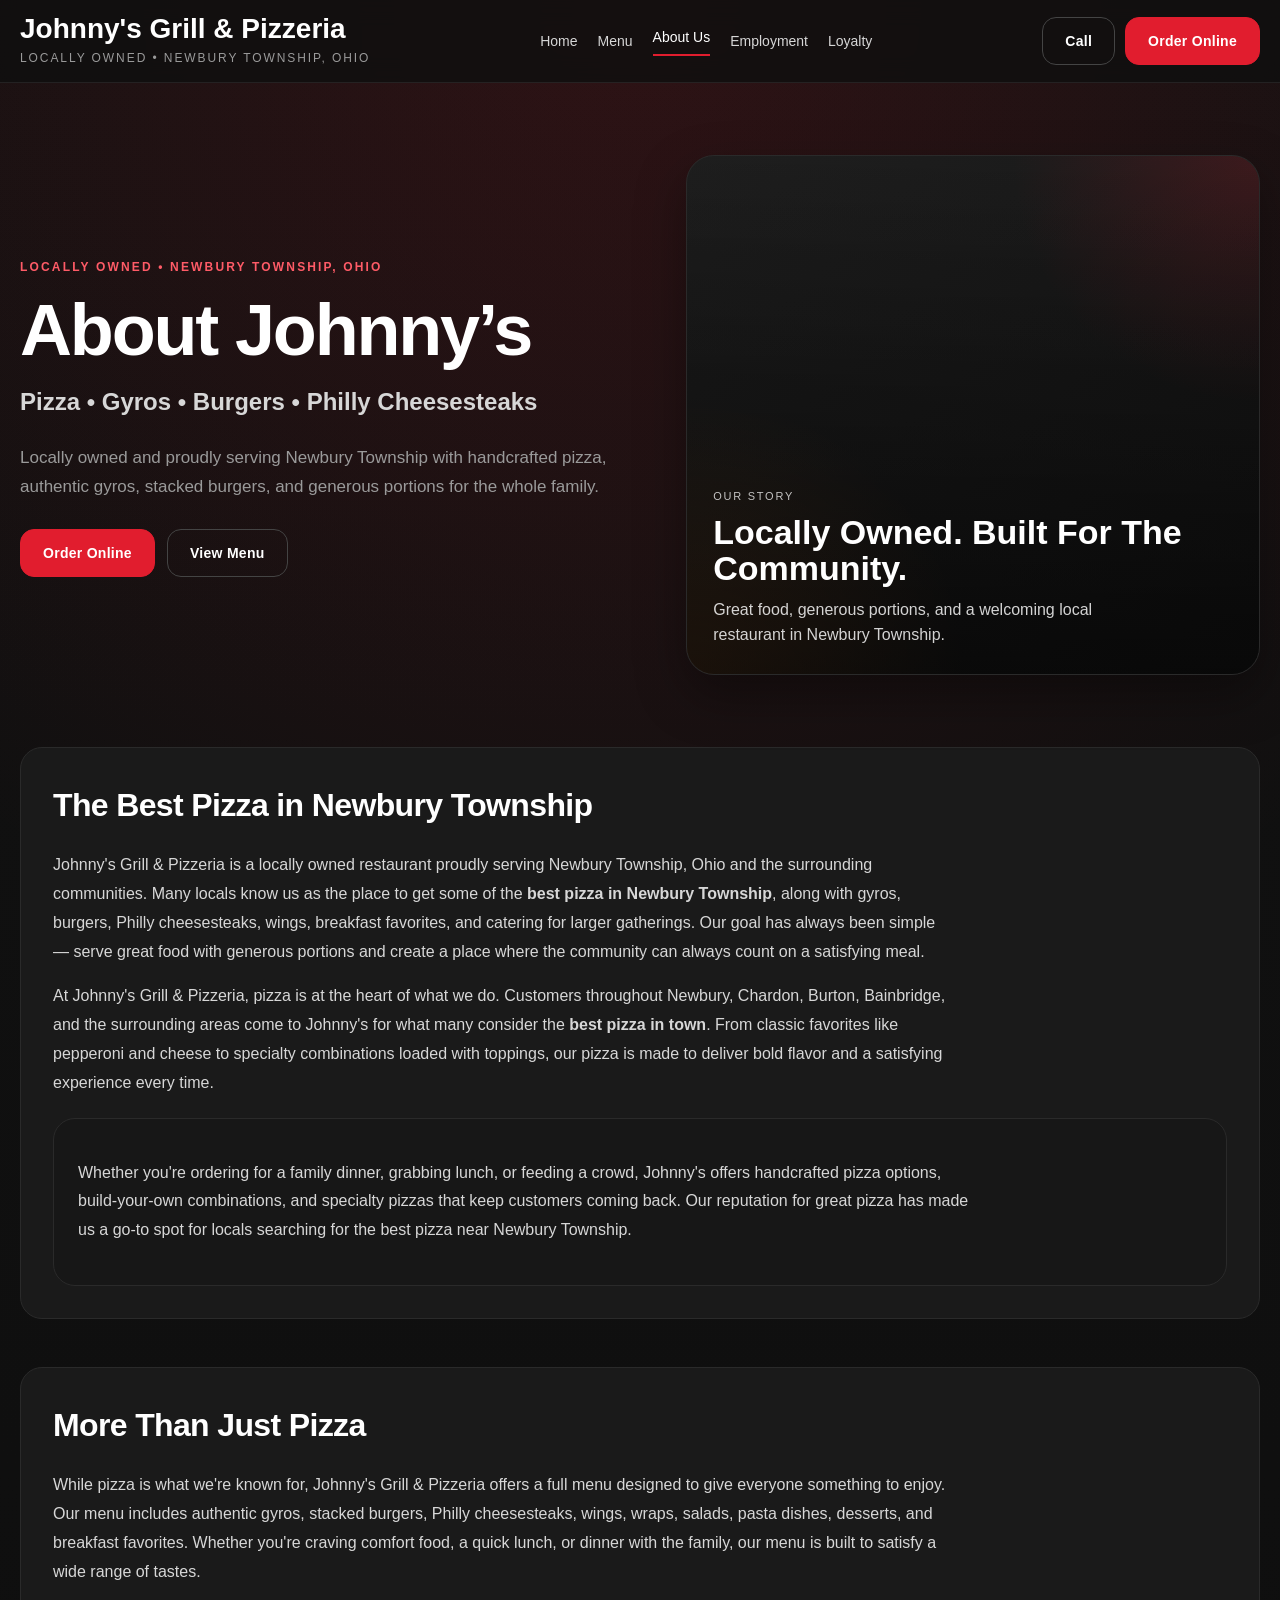
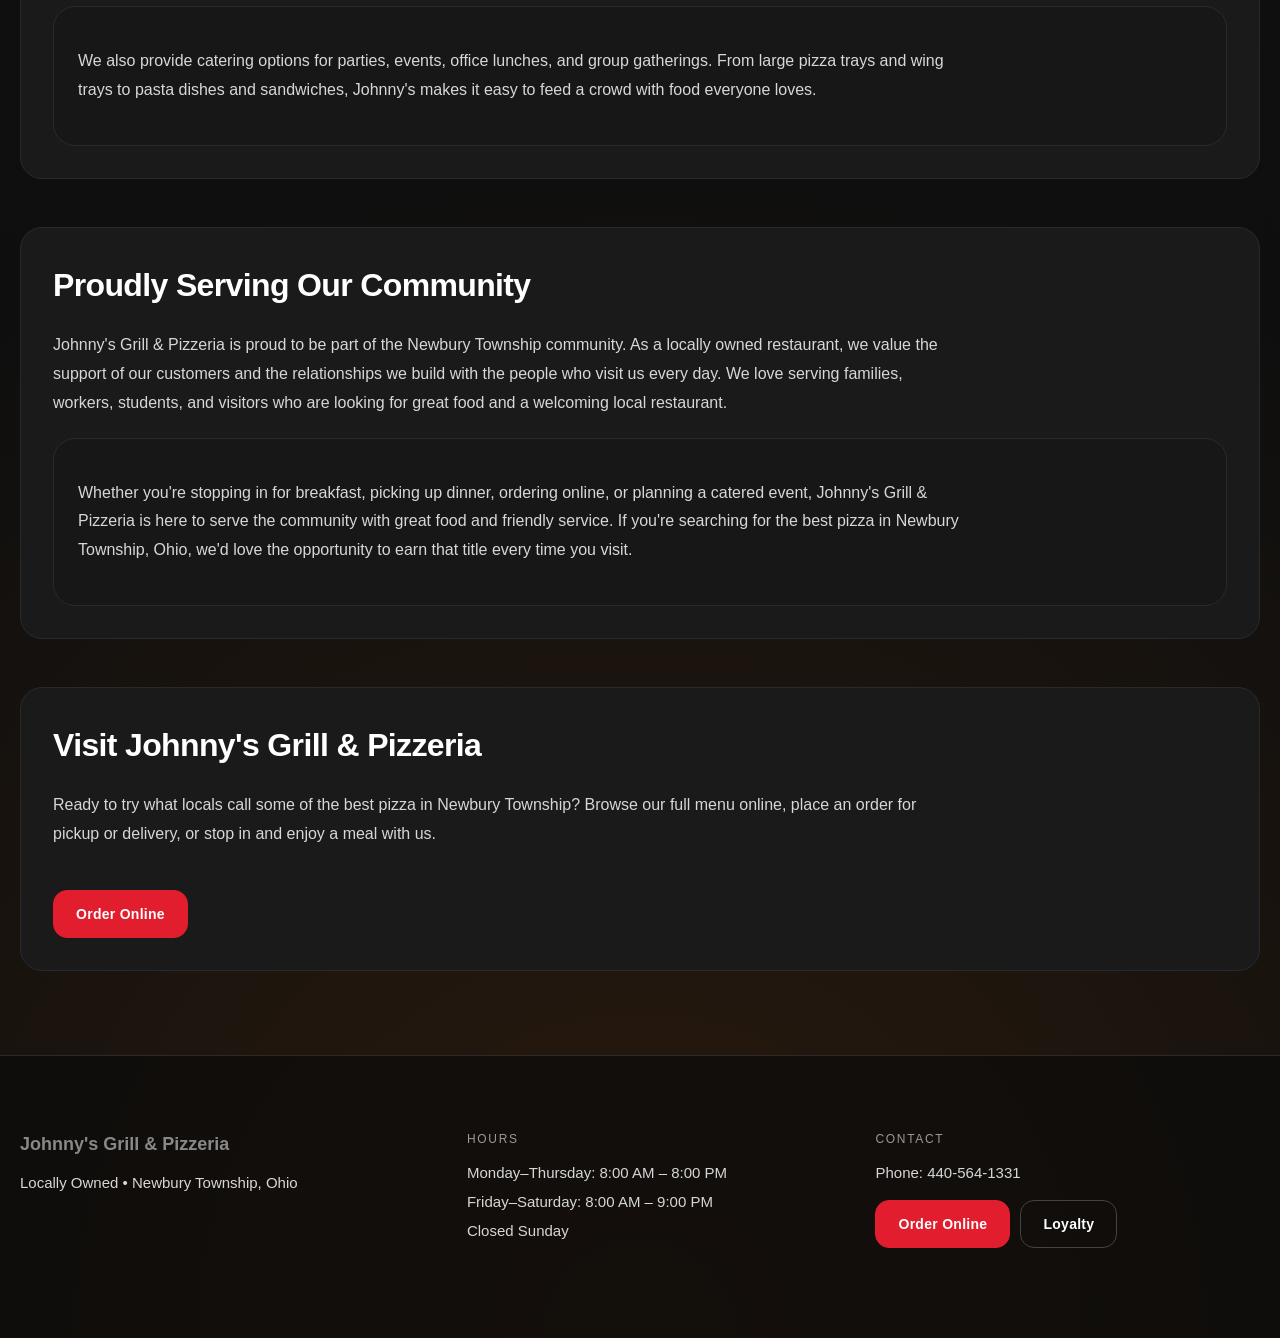
==== commit 18524395: "Match About and Employment to the homepage photo layout" ====
--- a/about/index.html
+++ b/about/index.html
@@ -213,7 +213,7 @@
 }
 
 </style>
-<link rel="stylesheet" href="/assets/site.css?v=20261031-2">
+<link rel="stylesheet" href="/assets/site.css?v=20261031-3">
 </head>
 
 <body class="site-page site-about">
@@ -241,23 +241,15 @@
   </header>
 
 
-<section class="hero">
-<div class="container">
-
-<h1>About Johnny's Grill & Pizzeria</h1>
-
-<p>
-Johnny's Grill & Pizzeria is a locally owned restaurant proudly serving Newbury Township, Ohio and the surrounding communities. Many locals know us as the place to get some of the <strong>best pizza in Newbury Township</strong>, along with gyros, burgers, Philly cheesesteaks, wings, breakfast favorites, and catering for larger gatherings. Our goal has always been simple — serve great food with generous portions and create a place where the community can always count on a satisfying meal.
-</p>
-
-</div>
-</section>
+<section class="hero home-layout"><div class="container hero-grid"><div><div class="eyebrow">Locally Owned • Newbury Township, Ohio</div><h1>About Johnny’s</h1><h2>Pizza • Gyros • Burgers • Philly Cheesesteaks</h2><p>Locally owned and proudly serving Newbury Township with handcrafted pizza, authentic gyros, stacked burgers, and generous portions for the whole family.</p><div class="hero-actions"><a class="btn btn-primary" href="https://order.spoton.com/hcs-johnnys-grill-and-pizzeria-23905/newbury-oh/682b7aca501c6df83e06a58a" target="_blank" rel="noopener">Order Online</a><a class="btn btn-secondary" href="/menu/">View Menu</a></div></div><div class="hero-card"><div class="hero-image"></div><div class="hero-card-content"><div class="hero-card-label">Our Story</div><div class="hero-card-title">Locally Owned. Built For The Community.</div><div class="hero-card-text">Great food, generous portions, and a welcoming local restaurant in Newbury Township.</div></div></div></div></section>
 
 
 <section class="section">
 <div class="container">
 
-<h2>The Best Pizza in Newbury Township</h2>
+<h2>The Best Pizza in Newbury Township</h2><p>
+Johnny's Grill & Pizzeria is a locally owned restaurant proudly serving Newbury Township, Ohio and the surrounding communities. Many locals know us as the place to get some of the <strong>best pizza in Newbury Township</strong>, along with gyros, burgers, Philly cheesesteaks, wings, breakfast favorites, and catering for larger gatherings. Our goal has always been simple — serve great food with generous portions and create a place where the community can always count on a satisfying meal.
+</p>
 
 <p>
 At Johnny's Grill & Pizzeria, pizza is at the heart of what we do. Customers throughout Newbury, Chardon, Burton, Bainbridge, and the surrounding areas come to Johnny's for what many consider the <strong>best pizza in town</strong>. From classic favorites like pepperoni and cheese to specialty combinations loaded with toppings, our pizza is made to deliver bold flavor and a satisfying experience every time.
--- a/assets/site.css
+++ b/assets/site.css
@@ -563,3 +563,8 @@
 @media(max-width:760px){.topbar{position:static}.topbar .topbar-inner{gap:18px}.topbar .brand-title{font-size:25px}.topbar .brand-sub{font-size:10px}.topbar .nav-links{gap:14px;font-size:14px}.topbar .nav-actions{width:100%}.site-page .hero{padding:42px 0 32px}.site-page .hero p,.site-menu .hero-copy{font-size:16px}.site-menu .hero-card{min-height:0}.site-page .footer{margin-top:36px}.site-about .section>.container,.site-employment .form-card{padding:22px}.site-menu .food-section h2{font-size:26px}.site-menu .food-section{padding:20px}}
 
 .container{width:min(var(--max),calc(100% - 32px));max-width:var(--max)}
+
+/* Use the homepage hero composition on the story and application pages. */
+.site-page .home-layout{padding:72px 0 48px}.site-page .home-layout h1{margin:0;font-size:clamp(42px,6vw,72px);line-height:.98;letter-spacing:-.03em}.site-page .home-layout h2{margin:18px 0 0;font-size:clamp(18px,2vw,24px);font-weight:600;color:var(--text-soft)}.site-page .home-layout p{margin:22px 0 0;max-width:620px;font-size:17px;line-height:1.7;color:var(--text-muted)}.site-page .home-layout .hero-card{min-height:520px;border-radius:28px}.site-page .home-layout .hero-card-content{text-align:left}.site-page .home-layout .hero-actions{margin-top:28px}.site-page .team-image{background:linear-gradient(to top,rgba(0,0,0,.72),rgba(0,0,0,.08)),url("https://images.unsplash.com/photo-1568901346375-23c9450c58cd?auto=format&fit=crop&w=1400&q=80") center/cover no-repeat}.site-about .section>.container{padding:32px;border-radius:22px}.site-employment .form-title{text-align:left;font-size:34px;font-weight:800}.site-employment .form-sub{text-align:left;color:var(--text-muted);line-height:1.7}.site-employment .form-wrapper{padding:0}.site-employment .application-form{max-width:none}.site-employment #employmentForm{scroll-margin-top:110px}
+@media(max-width:1100px){.site-page .home-layout .hero-card{min-height:420px}}
+@media(max-width:760px){.site-page .home-layout{padding:42px 0 34px}.site-page .home-layout .hero-card{min-height:400px}.site-page .home-layout .hero-card-title{font-size:28px}.site-about .section>.container{padding:22px}.site-employment #employmentForm{scroll-margin-top:20px}}
